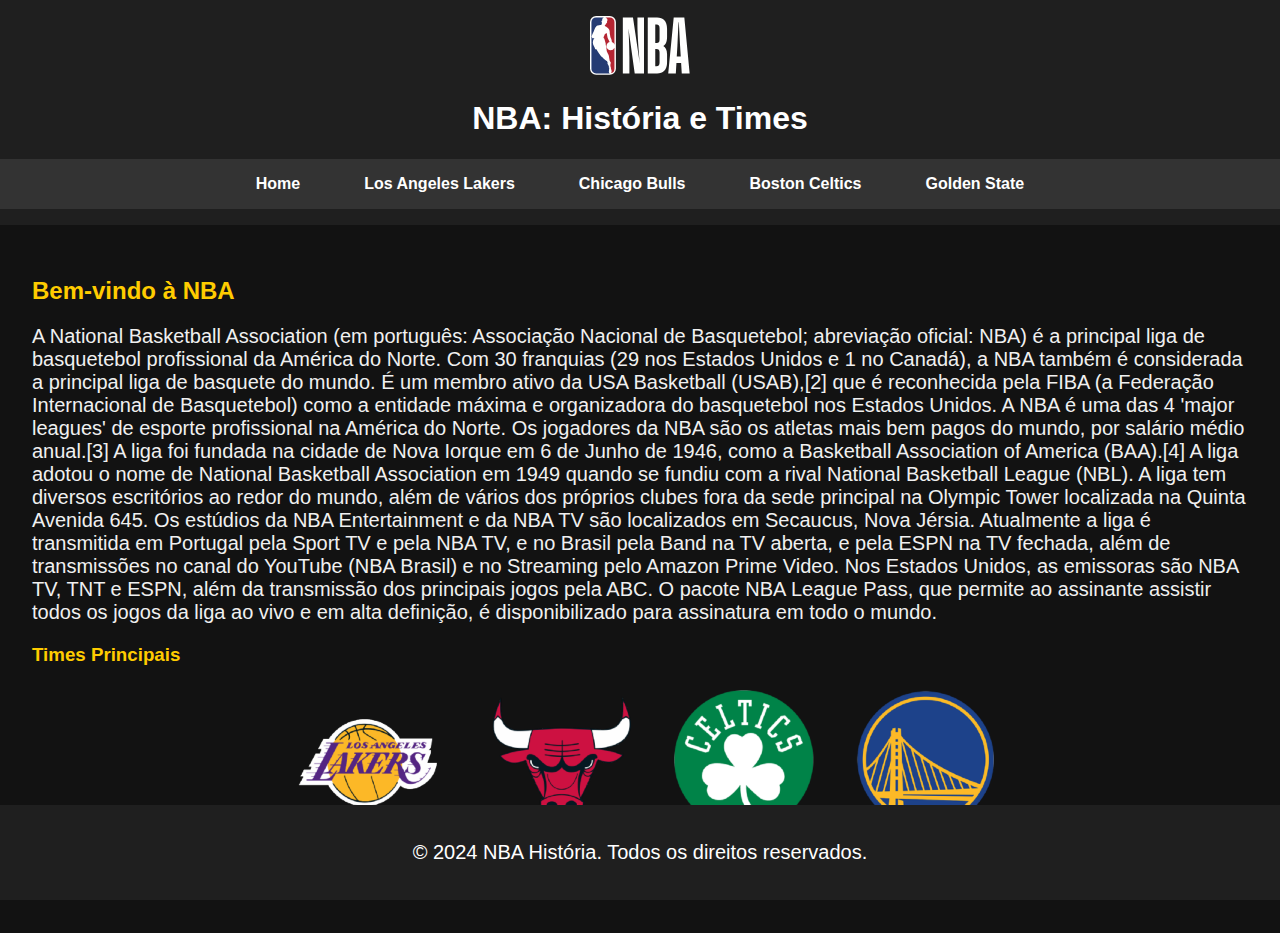
==== index.html @ d79975ca "Add files via upload" ====
<!DOCTYPE html>
<html lang="pt-BR">
<head>
    <meta charset="UTF-8">
    <meta name="viewport" content="width=device-width, initial-scale=1.0">
    <title>NBA: História e Times</title>
    <link rel="stylesheet" href="styles.css">
</head>
<body>
    <header>
        <img src="imagens/logo-nba.svg" alt="Logo da NBA" class="logo">
        <h1>NBA: História e Times</h1>
        <nav>
            <ul>
                <li><a href="index.html">Home</a></li>
                <li><a href="times/lakers.html">Los Angeles Lakers</a></li>
                <li><a href="times/bulls.html">Chicago Bulls</a></li>
                <li><a href="times/celtics.html">Boston Celtics</a></li>
                <li><a href="times/golden.html">Golden State</a></li>
                <!-- Adicione outros times aqui -->
            </ul>
        </nav>
    </header>
    <main>
        <section>
            <h2>Bem-vindo à NBA</h2>
            <p>A National Basketball Association (em português: Associação Nacional de Basquetebol; abreviação oficial: NBA) é a principal liga de basquetebol profissional da América do Norte. Com 30 franquias (29 nos Estados Unidos e 1 no Canadá), a NBA também é considerada a principal liga de basquete do mundo. É um membro ativo da USA Basketball (USAB),[2] que é reconhecida pela FIBA (a Federação Internacional de Basquetebol) como a entidade máxima e organizadora do basquetebol nos Estados Unidos. A NBA é uma das 4 'major leagues' de esporte profissional na América do Norte. Os jogadores da NBA são os atletas mais bem pagos do mundo, por salário médio anual.[3]

                A liga foi fundada na cidade de Nova Iorque em 6 de Junho de 1946, como a Basketball Association of America (BAA).[4] A liga adotou o nome de National Basketball Association em 1949 quando se fundiu com a rival National Basketball League (NBL). A liga tem diversos escritórios ao redor do mundo, além de vários dos próprios clubes fora da sede principal na Olympic Tower localizada na Quinta Avenida 645. Os estúdios da NBA Entertainment e da NBA TV são localizados em Secaucus, Nova Jérsia.
                
                Atualmente a liga é transmitida em Portugal pela Sport TV e pela NBA TV, e no Brasil pela Band na TV aberta, e pela ESPN na TV fechada, além de transmissões no canal do YouTube (NBA Brasil) e no Streaming pelo Amazon Prime Video. Nos Estados Unidos, as emissoras são NBA TV, TNT e ESPN, além da transmissão dos principais jogos pela ABC. O pacote NBA League Pass, que permite ao assinante assistir todos os jogos da liga ao vivo e em alta definição, é disponibilizado para assinatura em todo o mundo.</p>
            <h3>Times Principais</h3>
            <div class="times">
                <div class="time">
                    <a href="times/lakers.html">
                        <img src="imagens/lakers-logo.png" alt="Los Angeles Lakers">
                        <p>Los Angeles Lakers</p>
                    </a>
                </div>
                <div class="time">
                    <a href="times/bulls.html">
                        <img src="imagens/bulls-logo.png" alt="Chicago Bulls">
                        <p>Chicago Bulls</p>
                    </a>
                </div>
                <div class="time">
                    <a href="times/celtics.html">
                        <img src="imagens/celtics-logo.png" alt="Boston Celtics">
                        <p>Boston Celtics</p>
                    </a>
                </div>
                <div class="time">
                    <a href="times/golden.html">
                        <img src="imagens/golden-logo.png" alt="Golden State">
                        <p>Golden State</p>
                    </a>
                </div>
                <!-- Adicione outros times aqui -->
            </div>
        </section>
    </main>
    <footer>
        <p>&copy; 2024 NBA História. Todos os direitos reservados.</p>
    </footer>
</body>
</html>
---- styles.css ----
body {
    font-family: 'Lato', sans-serif;    
    margin: 0;
    padding: 0;
    background-color: #121212;
    color: #f0f0f0;
}

header {
    background-color: #1f1f1f;
    color: white;
    text-align: center;
    padding: 1em 0;
}

.logo {
    width: 100px;
    height: auto;
}

nav ul {
    list-style-type: none;
    margin: 0;
    padding: 0;
    display: flex;
    justify-content: center;
    background-color: #333;
}

nav ul li {
    margin: 0 1em;
}

nav ul li a {
    color: white;
    text-decoration: none;
    font-weight: bold;
    padding: 1em;
    display: block;
}

nav ul li a:hover {
    background-color: #444;
}

main {
    padding: 2em;
}

h2, h3 {
    color: #ffcc00;
}

.times {
    display: flex;
    flex-wrap: wrap;
    gap: 2em;
    justify-content: center;
}

.time {
    text-align: center;
}

.time img {
    max-width: 150px;
    height: auto;
}

footer {
    background-color: #1f1f1f;
    color: white;
    text-align: center;
    padding: 1em 0;
    position: fixed;
    width: 100%;
    bottom: 0;
}

a {
    text-decoration: none;
    color: inherit; /* Esta linha preserva a cor original do texto */
}

p {
    font-size: 20px;
}
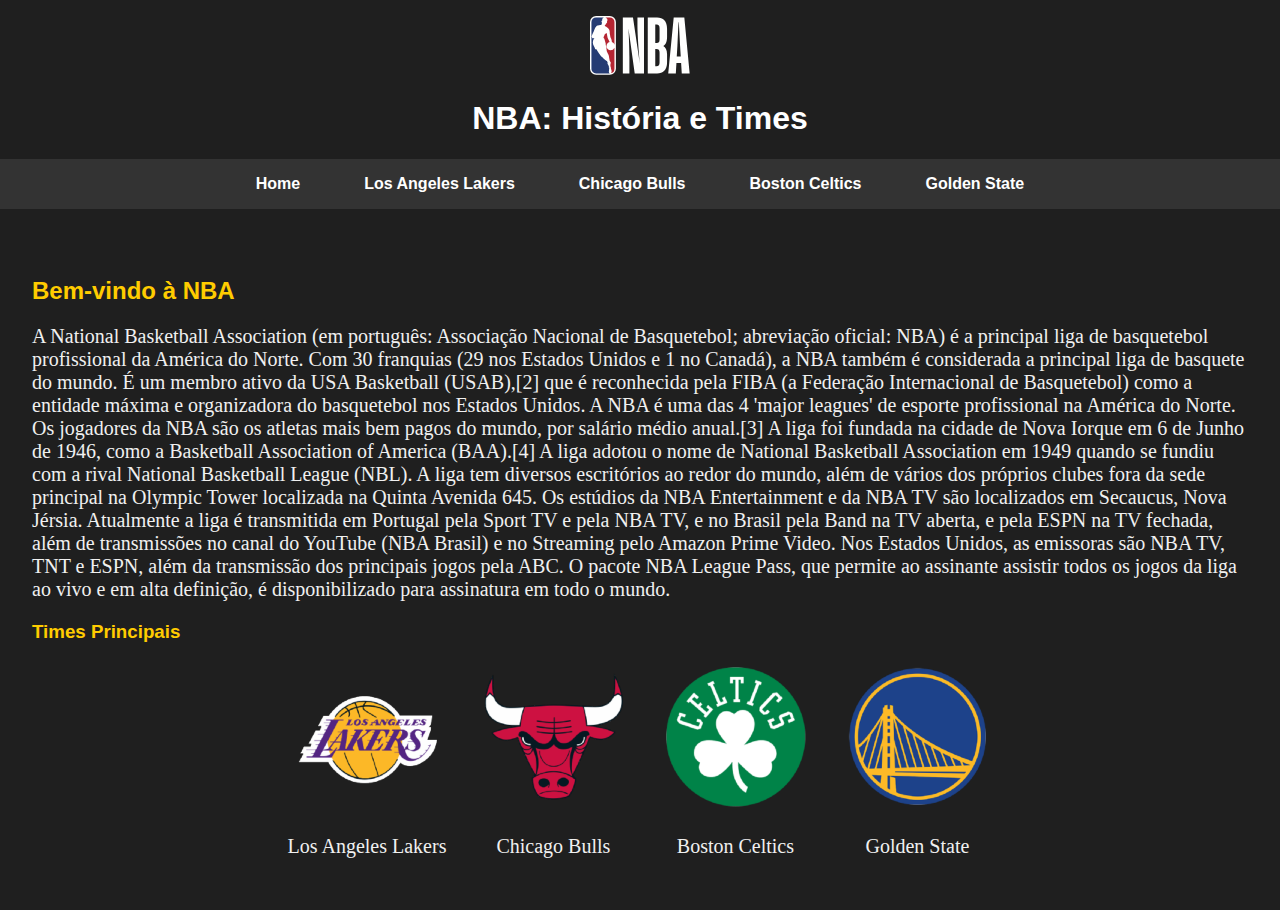
==== commit 8a015b9d: "Add files via upload" ====
--- a/index.html
+++ b/index.html
@@ -17,7 +17,7 @@
                 <li><a href="times/bulls.html">Chicago Bulls</a></li>
                 <li><a href="times/celtics.html">Boston Celtics</a></li>
                 <li><a href="times/golden.html">Golden State</a></li>
-                <!-- Adicione outros times aqui -->
+                
             </ul>
         </nav>
     </header>
@@ -55,12 +55,10 @@
                         <p>Golden State</p>
                     </a>
                 </div>
-                <!-- Adicione outros times aqui -->
             </div>
         </section>
     </main>
     <footer>
-        <p>&copy; 2024 NBA História. Todos os direitos reservados.</p>
     </footer>
 </body>
 </html>
--- a/styles.css
+++ b/styles.css
@@ -2,7 +2,7 @@
     font-family: 'Lato', sans-serif;    
     margin: 0;
     padding: 0;
-    background-color: #121212;
+    background-color: #1f1f1f;
     color: #f0f0f0;
 }
 
@@ -83,6 +83,7 @@
 }
 
 p {
+    font-family: "Times New Roman", Times, serif;
     font-size: 20px;
+    text-align: justify center;
 }
-
